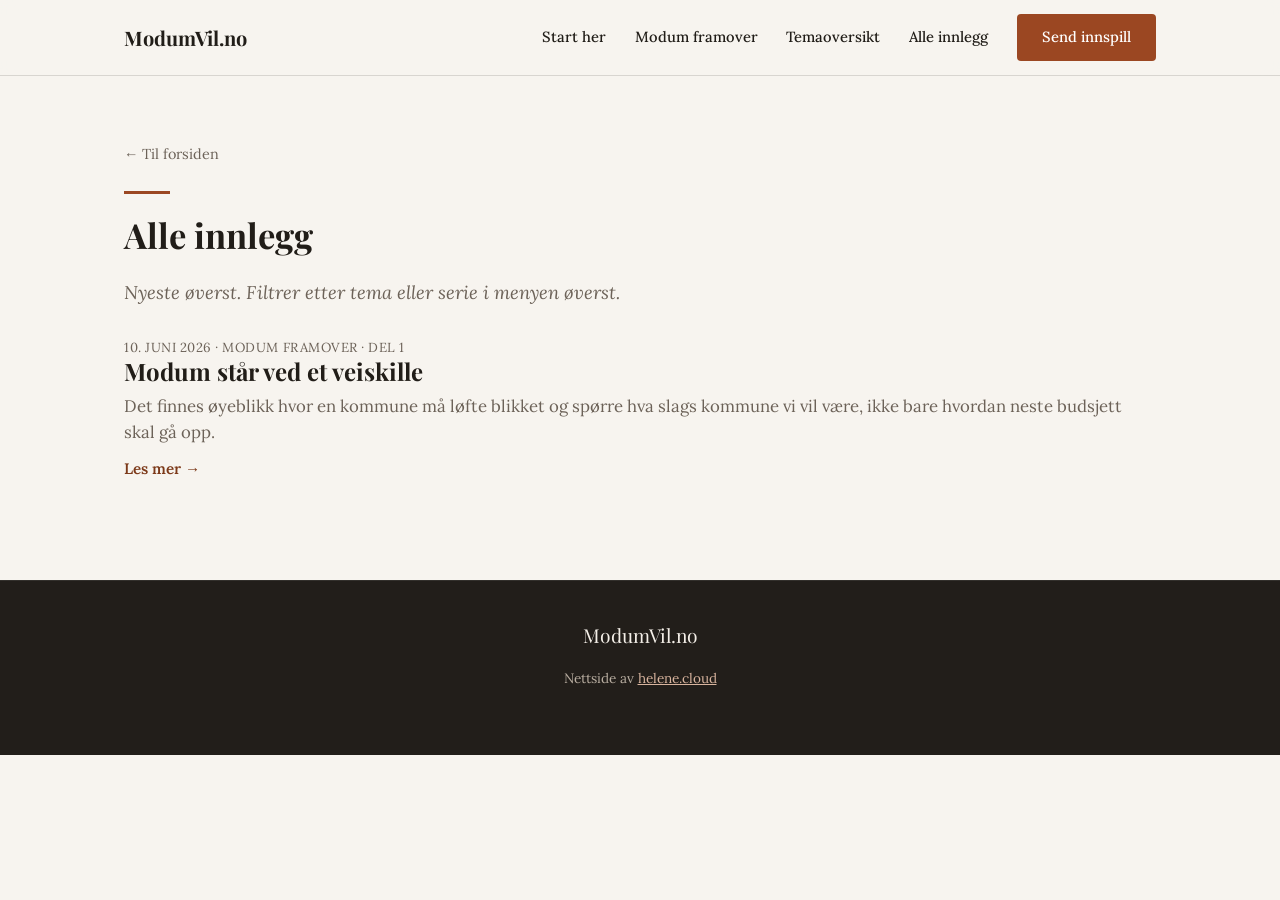
==== arkiv.html @ 47c889ed "Forside som 3-blokk hub + arkiv/temaer-sider + SEO/AEO (JSON-LD, sitemap, RSS, OG) + kommentarer (mo" ====
<!DOCTYPE html>
<html lang="no">
<head>
  <meta charset="UTF-8" />
  <meta name="viewport" content="width=device-width, initial-scale=1.0" />
  <title>Alle innlegg</title>
  <meta name="description" content="Alle innleggene på ModumVil.no - politiske tanker om framtidens Modum, sortert med nyeste øverst." id="metaDesc" />
  <link rel="canonical" href="https://modumvil.no/arkiv.html" id="canonical" />
  <meta property="og:type" content="website" />
  <meta property="og:title" content="Alle innlegg" id="ogTitle" />
  <meta property="og:url" content="https://modumvil.no/arkiv.html" id="ogUrl" />
  <meta property="og:locale" content="nb_NO" />
  <link rel="preconnect" href="https://fonts.googleapis.com" />
  <link rel="preconnect" href="https://fonts.gstatic.com" crossorigin />
  <link href="https://fonts.googleapis.com/css2?family=Playfair+Display:wght@500;600;700&family=Lora:ital,wght@0,400;0,500;0,600;1,400&display=swap" rel="stylesheet" />
  <link rel="icon" type="image/svg+xml" href="assets/favicon.svg" />
  <link rel="alternate" type="application/rss+xml" title="RSS" href="/rss.xml" />
  <link rel="stylesheet" href="css/style.css" />
</head>
<body>
  <a href="#hovedinnhold" class="skip-link">Hopp til innhold</a>

  <header class="nav" id="top">
    <div class="nav__inner">
      <a href="index.html" class="nav__brand" data-navn>Politisk blogg</a>
      <nav class="nav__links" id="navLinks" aria-label="Hovedmeny">
        <a href="bidra.html" class="btn" id="navCta">Send innspill</a>
      </nav>
      <button class="nav__toggle" id="navToggle" aria-label="Åpne meny" aria-expanded="false" aria-controls="navLinks">
        <span></span><span></span><span></span>
      </button>
    </div>
  </header>

  <main id="hovedinnhold">
    <section class="section section--wide">
      <a href="index.html" class="article__back">&larr; Til forsiden</a>
      <div class="rule"></div>
      <h2>Alle innlegg</h2>
      <p class="hero__lead" style="text-align:left;margin-left:0">Nyeste øverst. Filtrer etter tema eller serie i menyen øverst.</p>
      <div class="posts" id="postsList" style="margin-top:2rem"></div>
      <p id="postsEmpty" class="hero__lead" style="text-align:left;margin-left:0" hidden>Ingen innlegg ennå.</p>
    </section>
  </main>

  <footer class="footer">
    <p class="footer__brand" data-navn>Politisk blogg</p>
    <p class="footer__credit">Nettside av <a href="https://helene.cloud" target="_blank" rel="noopener">helene.cloud</a></p>
  </footer>

  <script src="js/data.js"></script>
  <script src="js/nav.js"></script>
  <script src="js/arkiv.js"></script>
</body>
</html>
---- css/style.css ----
/* Politisk blogg - redaksjonell, rolig, alvorlig. Varm krem + rustbrun aksent. */
:root {
  --bg: #f7f4ef;
  --bg-alt: #efeae2;
  --ink: #211d18;
  --ink-soft: #6c6258;
  --accent: #9b4722;
  --accent-deep: #7c3919;
  --dark: #221e1a;
  --line: rgba(34, 30, 26, .14);
  --display: "Playfair Display", Georgia, "Times New Roman", serif;
  --body: "Lora", Georgia, serif;
  --maxw: 720px;
}
* { box-sizing: border-box; margin: 0; padding: 0; }
html { scroll-behavior: smooth; }
body { font-family: var(--body); color: var(--ink); background: var(--bg); line-height: 1.55; font-size: 1.05rem; -webkit-font-smoothing: antialiased; }
h1, h2, h3 { font-family: var(--display); font-weight: 700; line-height: 1.12; }
a { color: inherit; text-decoration: none; }
p { margin: 0 0 1.1rem; }
img { max-width: 100%; display: block; }

.skip-link { position: absolute; left: 50%; top: -60px; transform: translateX(-50%); z-index: 100; padding: .7em 1.4em; background: var(--accent); color: #fff; border-radius: 0 0 10px 10px; transition: top .2s; }
.skip-link:focus { top: 0; }
:focus-visible { outline: 2px solid var(--accent-deep); outline-offset: 3px; }

/* Knapper */
.btn { display: inline-flex; align-items: center; gap: .5em; padding: .8em 1.7em; border-radius: 4px; background: var(--accent); color: #fff; font-family: var(--body); font-size: .92rem; font-weight: 600; transition: .2s; border: 0; cursor: pointer; }
.btn:hover { background: var(--accent-deep); }
.btn--ghost { background: transparent; color: var(--accent); border: 1px solid var(--accent); }
.btn--ghost:hover { background: var(--accent); color: #fff; }
.btn--dark { background: var(--dark); }
.btn--dark:hover { background: #000; }

/* Toppmeny */
.nav { position: sticky; top: 0; z-index: 50; background: rgba(247, 244, 239, .9); backdrop-filter: blur(8px); -webkit-backdrop-filter: blur(8px); border-bottom: 1px solid var(--line); }
.nav__inner { max-width: 1080px; margin: 0 auto; display: flex; align-items: center; justify-content: space-between; padding: .9rem 1.5rem; }
.nav__brand { font-family: var(--display); font-weight: 700; font-size: 1.25rem; }
.nav__links { display: flex; align-items: center; gap: 1.8rem; }
.nav__links a { font-size: .92rem; font-style: normal; font-weight: 500; color: var(--ink); }
.nav__links a:hover { color: var(--accent-deep); }
.nav__dd-toggle { color: var(--ink); font-weight: 500; }
.nav__dd-toggle:hover { color: var(--accent-deep); }
/* CTA-knappen i menyen skal beholde hvit tekst (ikke arve menylenke-fargen) */
.nav__links a.btn, .nav__links a.btn:hover { color: #fff; }
.nav__toggle { display: none; background: none; border: 0; cursor: pointer; padding: 8px; }
.nav__toggle span { display: block; width: 24px; height: 2px; background: var(--ink); margin: 5px 0; transition: transform .25s ease, opacity .2s ease; transform-origin: center; }
/* Hamburger blir til en tydelig X når menyen er åpen */
.nav__toggle[aria-expanded="true"] span:nth-child(1) { transform: translateY(7px) rotate(45deg); }
.nav__toggle[aria-expanded="true"] span:nth-child(2) { opacity: 0; }
.nav__toggle[aria-expanded="true"] span:nth-child(3) { transform: translateY(-7px) rotate(-45deg); }

/* Dropdown (temaer) i toppmenyen */
.nav__dd { position: relative; }
.nav__dd-toggle { background: none; border: 0; cursor: pointer; font-family: var(--body); font-size: .9rem; color: var(--ink-soft); padding: 0; display: inline-flex; align-items: center; gap: .3em; }
.nav__dd-toggle:hover { color: var(--ink); }
.nav__dd-toggle .caret { font-size: .85em; transition: transform .2s; }
.nav__dd-toggle[aria-expanded="true"] .caret { transform: rotate(180deg); }
.nav__dd-panel { position: absolute; top: 100%; left: 0; margin-top: .6rem; min-width: 240px; background: var(--bg); border: 1px solid var(--line); border-radius: 8px; padding: .4rem; box-shadow: 0 18px 45px -22px rgba(34,30,26,.45); display: none; z-index: 60; }
.nav__dd-panel.open { display: block; }
.nav__dd-panel a { display: block; padding: .55rem .7rem; border-radius: 5px; font-size: .92rem; color: var(--ink-soft); }
.nav__dd-panel a:hover { background: var(--bg-alt); color: var(--ink); }
.nav__dd-panel .nav__dd-all { font-weight: 600; color: var(--accent-deep); border-bottom: 1px solid var(--line); border-radius: 0; margin-bottom: .25rem; }

/* Forside / hero */
.hero { text-align: center; padding: 4.5rem 1.5rem 2.5rem; position: relative; }
.hero__inner { max-width: var(--maxw); margin: 0 auto; }
.hero h1 { font-size: clamp(2.1rem, 5.3vw, 3.25rem); margin-bottom: 1.3rem; }
.hero__lead { font-style: italic; color: var(--ink-soft); max-width: 560px; margin: 0 auto 1.8rem; font-size: 1.15rem; }
.hero__actions { display: flex; flex-wrap: wrap; gap: .8rem; justify-content: center; }
/* Med bakgrunnsbilde: bildet dekker hele hero, mørkt overlay, lys tekst */
.hero--bilde { background-size: cover; background-position: center; min-height: 72vh; display: flex; flex-direction: column; justify-content: center; padding: 5.5rem 1.5rem; }
.hero--bilde::before { content: ""; position: absolute; inset: 0; background: linear-gradient(180deg, rgba(24,18,13,.5), rgba(24,18,13,.66)); }
.hero--bilde .hero__inner { position: relative; z-index: 1; }
.hero--bilde h1 { color: #fff; }
.hero--bilde .hero__lead { color: rgba(255,255,255,.92); }
.hero--bilde .btn--ghost { color: #fff; border-color: rgba(255,255,255,.65); }
.hero--bilde .btn--ghost:hover { background: #fff; color: var(--ink); border-color: #fff; }

/* Tekstseksjoner */
.section { max-width: var(--maxw); margin: 0 auto; padding: 4rem 1.5rem; }
.section--wide { max-width: 1080px; }
.section--alt { background: var(--bg-alt); max-width: none; }
.section--alt .section__inner { max-width: var(--maxw); margin: 0 auto; }
.section__inner--wide { max-width: 1080px; }
.rule { width: 46px; height: 3px; background: var(--accent); margin-bottom: 1.4rem; }
.section h2 { font-size: clamp(1.58rem, 3.3vw, 2.16rem); margin-bottom: 1.4rem; }

/* Hub-kort på forsiden (3 inngangsblokker) */
.hub { display: grid; grid-template-columns: repeat(3, 1fr); gap: 1.6rem; }
.hub-card { background: var(--bg-alt); border: 1px solid var(--line); border-radius: 12px; padding: 2rem 1.8rem; display: flex; flex-direction: column; gap: .6rem; }
.hub-card .eyebrow { font-size: .78rem; letter-spacing: .12em; text-transform: uppercase; color: var(--accent-deep); font-weight: 600; margin: 0; }
.hub-card h2 { font-size: 1.55rem; margin: .2rem 0 .3rem; line-height: 1.15; }
.hub-card p { color: var(--ink-soft); margin: 0; font-size: .98rem; }
.hub-card .btn { margin-top: auto; align-self: flex-start; }
@media (max-width: 900px) {
  .hub { grid-template-columns: 1fr; gap: 1.2rem; }
  .hub-card { padding: 1.6rem 1.4rem; }
}

/* Info-boks under hero */
.om { padding-top: 3.5rem; padding-bottom: 1rem; }
.om-box { background: var(--bg-alt); border: 1px solid var(--line); border-radius: 12px; padding: 2rem 2.2rem; }
.om-box h2 { font-size: clamp(1.35rem, 3vw, 1.8rem); margin-bottom: .8rem; }
.om-box .prose p:last-child { margin-bottom: 0; }

/* Manifest rik tekst */
.prose { color: var(--ink); }
.prose h3 { font-size: 1.6rem; margin: 2.2rem 0 1rem; }
.prose ul { margin: 0 0 1.2rem 1.3rem; }
.prose li { margin-bottom: .4rem; }
.prose a { color: var(--accent-deep); text-decoration: underline; }
.prose em, .prose i { color: var(--ink-soft); }

/* Temaoversikt */
.temaer { display: grid; grid-template-columns: 1fr 1fr; gap: 2.2rem 3rem; }
.tema { border-top: 1px solid var(--ink); padding-top: 1rem; }
.tema h3 { font-size: 1.35rem; margin-bottom: .5rem; }
.tema p { color: var(--ink-soft); font-size: .98rem; margin: 0; }

/* Innleggsliste */
.posts { display: grid; gap: 2.2rem; }
.posts--serie { list-style: none; padding: 0; margin: 0; }
.post-card { display: grid; grid-template-columns: 200px 1fr; gap: 1.6rem; align-items: start; border-bottom: 1px solid var(--line); padding-bottom: 2.2rem; }
.post-card:last-child { border-bottom: 0; }
.post-card__media { border-radius: 5px; overflow: hidden; background: var(--bg-alt); aspect-ratio: 4 / 3; }
.post-card__media img { width: 100%; height: 100%; object-fit: cover; }
.post-card__date { font-size: .82rem; letter-spacing: .04em; text-transform: uppercase; color: var(--accent-deep); margin-bottom: .4rem; }
.post-card h3 { font-size: 1.5rem; margin-bottom: .5rem; }
.post-card h3 a:hover { color: var(--accent-deep); }
.post-card p { color: var(--ink-soft); margin: 0; }
.post-card__more { display: inline-block; margin-top: .7rem; color: var(--accent-deep); font-weight: 600; font-size: .95rem; }

/* Enkeltinnlegg */
.article { max-width: var(--maxw); margin: 0 auto; padding: 3.5rem 1.5rem; }
.article__back { color: var(--ink-soft); font-size: .9rem; display: inline-block; margin-bottom: 1.6rem; }
.article__back:hover { color: var(--ink); }
.article__date { font-size: .85rem; letter-spacing: .05em; text-transform: uppercase; color: var(--accent-deep); margin-bottom: .6rem; }
.article h1 { font-size: clamp(1.76rem, 4.4vw, 2.65rem); margin-bottom: 1rem; }
.article__lead { font-style: italic; color: var(--ink-soft); font-size: 1.2rem; margin-bottom: 1.8rem; }
.article__media { margin: 0 0 2rem; }
.article__media img { width: 100%; border-radius: 6px; }
.article__body { font-size: 1.1rem; }
.article__body h3 { font-size: 1.5rem; margin: 2rem 0 1rem; }
.article__body ul { margin: 0 0 1.2rem 1.3rem; }
.article__body a { color: var(--accent-deep); text-decoration: underline; }

/* Skjema (gjesteinnlegg) */
.skjema { margin-top: 2rem; display: grid; gap: 1.2rem; }
.skjema__hp { position: absolute; width: 1px; height: 1px; padding: 0; margin: -1px; overflow: hidden; clip: rect(0 0 0 0); white-space: nowrap; border: 0; }
.skjema__felt { display: grid; gap: .4rem; }
.skjema__felt > span { font-weight: 600; font-size: .95rem; }
.skjema__felt small { color: var(--ink-soft); font-size: .82rem; }
.skjema input[type="text"], .skjema input[type="email"], .skjema textarea {
  width: 100%; font-family: var(--body); font-size: 1rem; color: var(--ink);
  background: #fff; border: 1px solid var(--line); border-radius: 8px; padding: .7rem .8rem;
}
.skjema input:focus, .skjema textarea:focus { outline: none; border-color: var(--accent); }
.skjema textarea { resize: vertical; min-height: 180px; line-height: 1.6; }
.skjema__samtykke { display: flex; gap: .6rem; align-items: flex-start; font-size: .95rem; color: var(--ink-soft); }
.skjema__samtykke input { margin-top: .25rem; }
.skjema__feil { color: #b3331b; font-size: .95rem; }
.skjema__takk { margin-top: 2rem; background: var(--bg-alt); border: 1px solid var(--line); border-radius: 12px; padding: 2rem; }
.skjema__takk h2 { font-size: 1.6rem; margin-bottom: .6rem; }
.skjema__takk .btn { margin-top: 1rem; }

/* Kommentarer */
.kommentar-seksjon { margin-top: 3.5rem; }
.kommentar-seksjon h2 { font-size: clamp(1.5rem, 3vw, 2rem); margin-bottom: 1.4rem; }
.kommentarer { list-style: none; padding: 0; margin: 0 0 2rem; display: grid; gap: 1.4rem; }
.kommentar { background: var(--bg-alt); border-left: 3px solid var(--accent); border-radius: 6px; padding: 1.2rem 1.4rem; }
.kommentar__meta { margin: 0 0 .5rem; font-size: .95rem; color: var(--ink-soft); }
.kommentar__meta strong { color: var(--ink); }
.kommentar__tekst { margin: 0; color: var(--ink); }

/* Kontakt-CTA */
.cta { background: var(--dark); color: #f4efe8; text-align: center; padding: 5rem 1.5rem; }
.cta__inner { max-width: 560px; margin: 0 auto; }
.cta h2 { font-family: var(--display); font-size: clamp(1.58rem, 3.3vw, 2.16rem); margin-bottom: 1rem; }
.cta p { color: #c9bfb2; margin-bottom: 2rem; }

/* Bunntekst */
.footer { background: var(--dark); color: #b8ada0; text-align: center; padding: 0 1.5rem 3rem; border-top: 1px solid rgba(255,255,255,.08); }
.footer__brand { font-family: var(--display); font-size: 1.2rem; color: #f4efe8; padding-top: 2.5rem; }
.footer__credit { font-size: .85rem; margin-top: .6rem; }
.footer__credit a { color: #d8b49e; text-decoration: underline; }

@media (max-width: 720px) {
  .nav__links { position: fixed; inset: 60px 0 auto; flex-direction: column; align-items: stretch; gap: 0; background: var(--bg); border-bottom: 1px solid var(--line); padding: .5rem 1.5rem 1.5rem; display: none; box-shadow: 0 20px 44px -26px rgba(34,30,26,.55); }
  .nav__links.open { display: flex; }
  .nav__links a:not(.btn) { padding: 1rem .2rem; width: 100%; border-bottom: 1px solid var(--line); }
  .nav__links a.btn { margin-top: 1rem; padding: 1rem; }
  .nav__toggle { display: block; }
  .nav__dd { width: 100%; }
  .nav__dd-toggle { padding: 1rem .2rem; width: 100%; justify-content: flex-start; gap: .5em; border-bottom: 1px solid var(--line); font-size: .95rem; }
  .nav__dd-toggle .caret { font-size: 1em; margin-left: .1em; }
  .nav__dd-panel { position: static; border: 0; box-shadow: none; margin: 0; padding: .2rem 0 .5rem .9rem; min-width: 0; }
  .nav__dd-panel a { padding: .8rem .5rem; }
  .temaer { grid-template-columns: 1fr; gap: 1.6rem; }
  .post-card { grid-template-columns: 1fr; }
  .post-card__media { aspect-ratio: 16 / 9; }
}
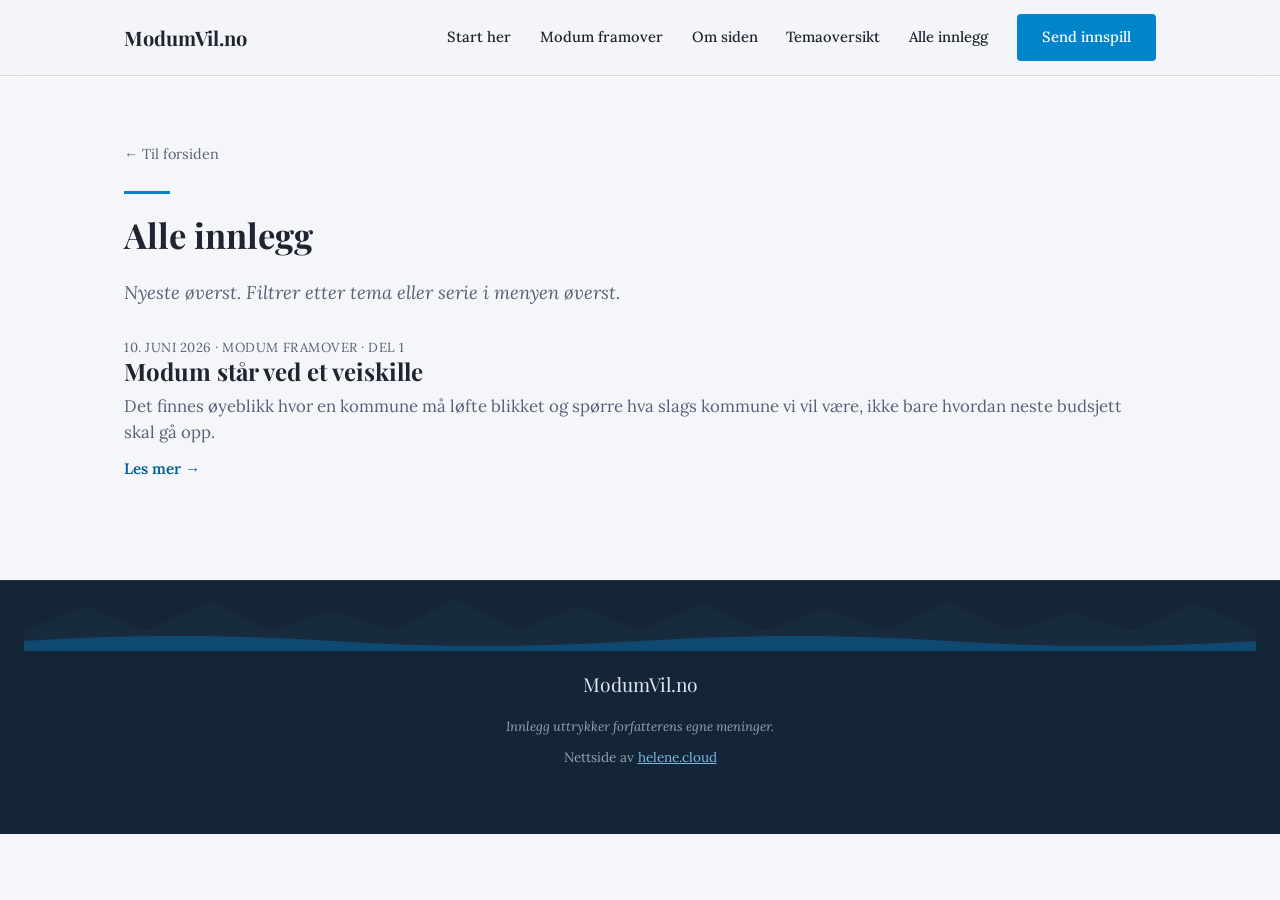
==== commit 83b27c55: "Modum-bla palett + Pal Inge-review: mobil-typo, hero-CTA, Om siden i meny, ekte innleggskort i hub, " ====
--- a/arkiv.html
+++ b/arkiv.html
@@ -45,6 +45,7 @@
 
   <footer class="footer">
     <p class="footer__brand" data-navn>Politisk blogg</p>
+    <p class="footer__disclaimer">Innlegg uttrykker forfatterens egne meninger.</p>
     <p class="footer__credit">Nettside av <a href="https://helene.cloud" target="_blank" rel="noopener">helene.cloud</a></p>
   </footer>
 
--- a/css/style.css
+++ b/css/style.css
@@ -1,19 +1,21 @@
-/* Politisk blogg - redaksjonell, rolig, alvorlig. Varm krem + rustbrun aksent. */
+/* Politisk blogg - redaksjonell, rolig. Modum kommunes brand-blå (#0085CA) som aksent. */
 :root {
-  --bg: #f7f4ef;
-  --bg-alt: #efeae2;
-  --ink: #211d18;
-  --ink-soft: #6c6258;
-  --accent: #9b4722;
-  --accent-deep: #7c3919;
-  --dark: #221e1a;
-  --line: rgba(34, 30, 26, .14);
+  --bg: #f4f6f9;
+  --bg-alt: #e9eef4;
+  --ink: #202330;
+  --ink-soft: #5a6076;
+  --accent: #0085ca;
+  --accent-deep: #005f93;
+  --dark: #152538;
+  --line: rgba(32, 35, 48, .14);
   --display: "Playfair Display", Georgia, "Times New Roman", serif;
   --body: "Lora", Georgia, serif;
   --maxw: 720px;
 }
 * { box-sizing: border-box; margin: 0; padding: 0; }
-html { scroll-behavior: smooth; }
+html { scroll-behavior: smooth; scroll-padding-top: 80px; }
+:target, section[id], h1[id], h2[id], h3[id] { scroll-margin-top: 80px; }
+@media (max-width: 720px) { html { scroll-padding-top: 70px; } :target, section[id], h1[id], h2[id], h3[id] { scroll-margin-top: 70px; } }
 body { font-family: var(--body); color: var(--ink); background: var(--bg); line-height: 1.55; font-size: 1.05rem; -webkit-font-smoothing: antialiased; }
 h1, h2, h3 { font-family: var(--display); font-weight: 700; line-height: 1.12; }
 a { color: inherit; text-decoration: none; }
@@ -33,7 +35,7 @@
 .btn--dark:hover { background: #000; }
 
 /* Toppmeny */
-.nav { position: sticky; top: 0; z-index: 50; background: rgba(247, 244, 239, .9); backdrop-filter: blur(8px); -webkit-backdrop-filter: blur(8px); border-bottom: 1px solid var(--line); }
+.nav { position: sticky; top: 0; z-index: 50; background: rgba(244, 246, 249, .9); backdrop-filter: blur(8px); -webkit-backdrop-filter: blur(8px); border-bottom: 1px solid var(--line); }
 .nav__inner { max-width: 1080px; margin: 0 auto; display: flex; align-items: center; justify-content: space-between; padding: .9rem 1.5rem; }
 .nav__brand { font-family: var(--display); font-weight: 700; font-size: 1.25rem; }
 .nav__links { display: flex; align-items: center; gap: 1.8rem; }
@@ -56,7 +58,7 @@
 .nav__dd-toggle:hover { color: var(--ink); }
 .nav__dd-toggle .caret { font-size: .85em; transition: transform .2s; }
 .nav__dd-toggle[aria-expanded="true"] .caret { transform: rotate(180deg); }
-.nav__dd-panel { position: absolute; top: 100%; left: 0; margin-top: .6rem; min-width: 240px; background: var(--bg); border: 1px solid var(--line); border-radius: 8px; padding: .4rem; box-shadow: 0 18px 45px -22px rgba(34,30,26,.45); display: none; z-index: 60; }
+.nav__dd-panel { position: absolute; top: 100%; left: 0; margin-top: .6rem; min-width: 240px; background: var(--bg); border: 1px solid var(--line); border-radius: 8px; padding: .4rem; box-shadow: 0 18px 45px -22px rgba(32, 35, 48, .45); display: none; z-index: 60; }
 .nav__dd-panel.open { display: block; }
 .nav__dd-panel a { display: block; padding: .55rem .7rem; border-radius: 5px; font-size: .92rem; color: var(--ink-soft); }
 .nav__dd-panel a:hover { background: var(--bg-alt); color: var(--ink); }
@@ -68,9 +70,13 @@
 .hero h1 { font-size: clamp(2.1rem, 5.3vw, 3.25rem); margin-bottom: 1.3rem; }
 .hero__lead { font-style: italic; color: var(--ink-soft); max-width: 560px; margin: 0 auto 1.8rem; font-size: 1.15rem; }
 .hero__actions { display: flex; flex-wrap: wrap; gap: .8rem; justify-content: center; }
+.hero__byline { font-size: .82rem; letter-spacing: .12em; text-transform: uppercase; color: var(--accent-deep); font-weight: 600; margin-bottom: 1rem; }
+.hero--bilde .hero__byline { color: rgba(255,255,255,.85); }
+.post-card__byline { margin: 0 0 .5rem; font-size: .9rem; color: var(--ink-soft); font-style: italic; }
+.post-card__byline strong { color: var(--ink); font-style: normal; font-weight: 600; }
 /* Med bakgrunnsbilde: bildet dekker hele hero, mørkt overlay, lys tekst */
 .hero--bilde { background-size: cover; background-position: center; min-height: 72vh; display: flex; flex-direction: column; justify-content: center; padding: 5.5rem 1.5rem; }
-.hero--bilde::before { content: ""; position: absolute; inset: 0; background: linear-gradient(180deg, rgba(24,18,13,.5), rgba(24,18,13,.66)); }
+.hero--bilde::before { content: ""; position: absolute; inset: 0; background: linear-gradient(180deg, rgba(21, 37, 56, .5), rgba(21, 37, 56, .7)); }
 .hero--bilde .hero__inner { position: relative; z-index: 1; }
 .hero--bilde h1 { color: #fff; }
 .hero--bilde .hero__lead { color: rgba(255,255,255,.92); }
@@ -92,7 +98,12 @@
 .hub-card .eyebrow { font-size: .78rem; letter-spacing: .12em; text-transform: uppercase; color: var(--accent-deep); font-weight: 600; margin: 0; }
 .hub-card h2 { font-size: 1.55rem; margin: .2rem 0 .3rem; line-height: 1.15; }
 .hub-card p { color: var(--ink-soft); margin: 0; font-size: .98rem; }
-.hub-card .btn { margin-top: auto; align-self: flex-start; }
+.hub-card__meta { font-size: .82rem; letter-spacing: .04em; text-transform: uppercase; color: var(--accent-deep); margin: 0; }
+.hub-card__actions { margin-top: auto; display: flex; flex-wrap: wrap; gap: 1rem .9rem; align-items: center; }
+.hub-card__secondary { font-size: .9rem; color: var(--accent-deep); font-weight: 600; }
+.hub-card__secondary:hover { text-decoration: underline; }
+.hub-card--post { background: #fff; border-color: var(--accent); border-width: 1px 1px 1px 4px; }
+.hub-card .btn { align-self: flex-start; }
 @media (max-width: 900px) {
   .hub { grid-template-columns: 1fr; gap: 1.2rem; }
   .hub-card { padding: 1.6rem 1.4rem; }
@@ -136,6 +147,9 @@
 .article__back { color: var(--ink-soft); font-size: .9rem; display: inline-block; margin-bottom: 1.6rem; }
 .article__back:hover { color: var(--ink); }
 .article__date { font-size: .85rem; letter-spacing: .05em; text-transform: uppercase; color: var(--accent-deep); margin-bottom: .6rem; }
+.article__byline { font-size: 1rem; color: var(--ink-soft); margin: 0 0 1.5rem; font-style: italic; }
+.article__byline strong { color: var(--ink); font-style: normal; font-weight: 600; }
+.article__byline-tag { display: inline-block; margin-left: .5rem; padding: .15rem .55rem; font-size: .75rem; letter-spacing: .04em; text-transform: uppercase; background: var(--accent); color: #fff; border-radius: 99px; font-style: normal; }
 .article h1 { font-size: clamp(1.76rem, 4.4vw, 2.65rem); margin-bottom: 1rem; }
 .article__lead { font-style: italic; color: var(--ink-soft); font-size: 1.2rem; margin-bottom: 1.8rem; }
 .article__media { margin: 0 0 2rem; }
@@ -174,19 +188,43 @@
 .kommentar__tekst { margin: 0; color: var(--ink); }
 
 /* Kontakt-CTA */
-.cta { background: var(--dark); color: #f4efe8; text-align: center; padding: 5rem 1.5rem; }
+.cta { background: var(--dark); color: #dfe6ee; text-align: center; padding: 5rem 1.5rem; }
 .cta__inner { max-width: 560px; margin: 0 auto; }
 .cta h2 { font-family: var(--display); font-size: clamp(1.58rem, 3.3vw, 2.16rem); margin-bottom: 1rem; }
-.cta p { color: #c9bfb2; margin-bottom: 2rem; }
+.cta p { color: #9fadbc; margin-bottom: 2rem; }
 
 /* Bunntekst */
-.footer { background: var(--dark); color: #b8ada0; text-align: center; padding: 0 1.5rem 3rem; border-top: 1px solid rgba(255,255,255,.08); }
-.footer__brand { font-family: var(--display); font-size: 1.2rem; color: #f4efe8; padding-top: 2.5rem; }
+.footer { background: var(--dark); color: #94a3b7; text-align: center; padding: 0 1.5rem 3rem; border-top: 1px solid rgba(255,255,255,.08); position: relative; overflow: hidden; }
+.footer::before { content: ""; display: block; height: 70px; background-image: url("data:image/svg+xml;utf8,<svg xmlns='http://www.w3.org/2000/svg' viewBox='0 0 1200 70' preserveAspectRatio='none'><path fill='%231d2e44' opacity='0.55' d='M0 50 L60 25 L120 50 L180 20 L240 50 L300 30 L360 50 L420 18 L480 50 L540 25 L600 50 L660 22 L720 50 L780 28 L840 50 L900 20 L960 50 L1020 32 L1080 50 L1140 22 L1200 50 L1200 70 L0 70 Z'/><path fill='%230085ca' opacity='0.35' d='M0 60 Q150 50 300 60 T600 60 T900 60 T1200 60 L1200 70 L0 70 Z'/></svg>"); background-size: cover; background-position: top; }
+.footer__brand { font-family: var(--display); font-size: 1.2rem; color: #dfe6ee; padding-top: 1.2rem; position: relative; z-index: 1; }
+.footer__disclaimer { font-size: .82rem; font-style: italic; color: #94a3b7; margin: .8rem auto 0; max-width: 520px; padding: 0 1rem; }
 .footer__credit { font-size: .85rem; margin-top: .6rem; }
-.footer__credit a { color: #d8b49e; text-decoration: underline; }
+.footer__credit a { color: #7abae0; text-decoration: underline; }
 
 @media (max-width: 720px) {
-  .nav__links { position: fixed; inset: 60px 0 auto; flex-direction: column; align-items: stretch; gap: 0; background: var(--bg); border-bottom: 1px solid var(--line); padding: .5rem 1.5rem 1.5rem; display: none; box-shadow: 0 20px 44px -26px rgba(34,30,26,.55); }
+  /* Strammere typografi pa mobil: mindre overskrifter, tettere linjeavstand */
+  body { font-size: .98rem; line-height: 1.5; }
+  .hero { padding: 3rem 1.5rem 2rem; }
+  .hero h1 { font-size: 1.8rem; margin-bottom: .9rem; }
+  .hero__lead { font-size: 1.02rem; margin-bottom: 1.5rem; }
+  .section { padding: 2.8rem 1.3rem; }
+  .section h2 { font-size: 1.4rem; margin-bottom: 1rem; }
+  .om-box { padding: 1.4rem 1.5rem; }
+  .om-box h2 { font-size: 1.25rem; }
+  .article { padding: 2rem 1.3rem; }
+  .article h1 { font-size: 1.6rem; margin-bottom: .8rem; }
+  .article__lead { font-size: 1.05rem; }
+  .article__body { font-size: 1.02rem; }
+  .article__body h3 { font-size: 1.25rem; margin: 1.6rem 0 .8rem; }
+  .hero__byline { font-size: .72rem; margin-bottom: .7rem; }
+  .article__byline { font-size: .95rem; margin-bottom: 1.2rem; }
+  .hub-card h2 { font-size: 1.35rem; }
+  .post-card h3 { font-size: 1.25rem; }
+  .cta { padding: 3.5rem 1.5rem; }
+  .cta h2 { font-size: 1.5rem; }
+}
+@media (max-width: 720px) {
+  .nav__links { position: fixed; inset: 60px 0 auto; flex-direction: column; align-items: stretch; gap: 0; background: var(--bg); border-bottom: 1px solid var(--line); padding: .5rem 1.5rem 1.5rem; display: none; box-shadow: 0 20px 44px -26px rgba(32, 35, 48, .55); }
   .nav__links.open { display: flex; }
   .nav__links a:not(.btn) { padding: 1rem .2rem; width: 100%; border-bottom: 1px solid var(--line); }
   .nav__links a.btn { margin-top: 1rem; padding: 1rem; }
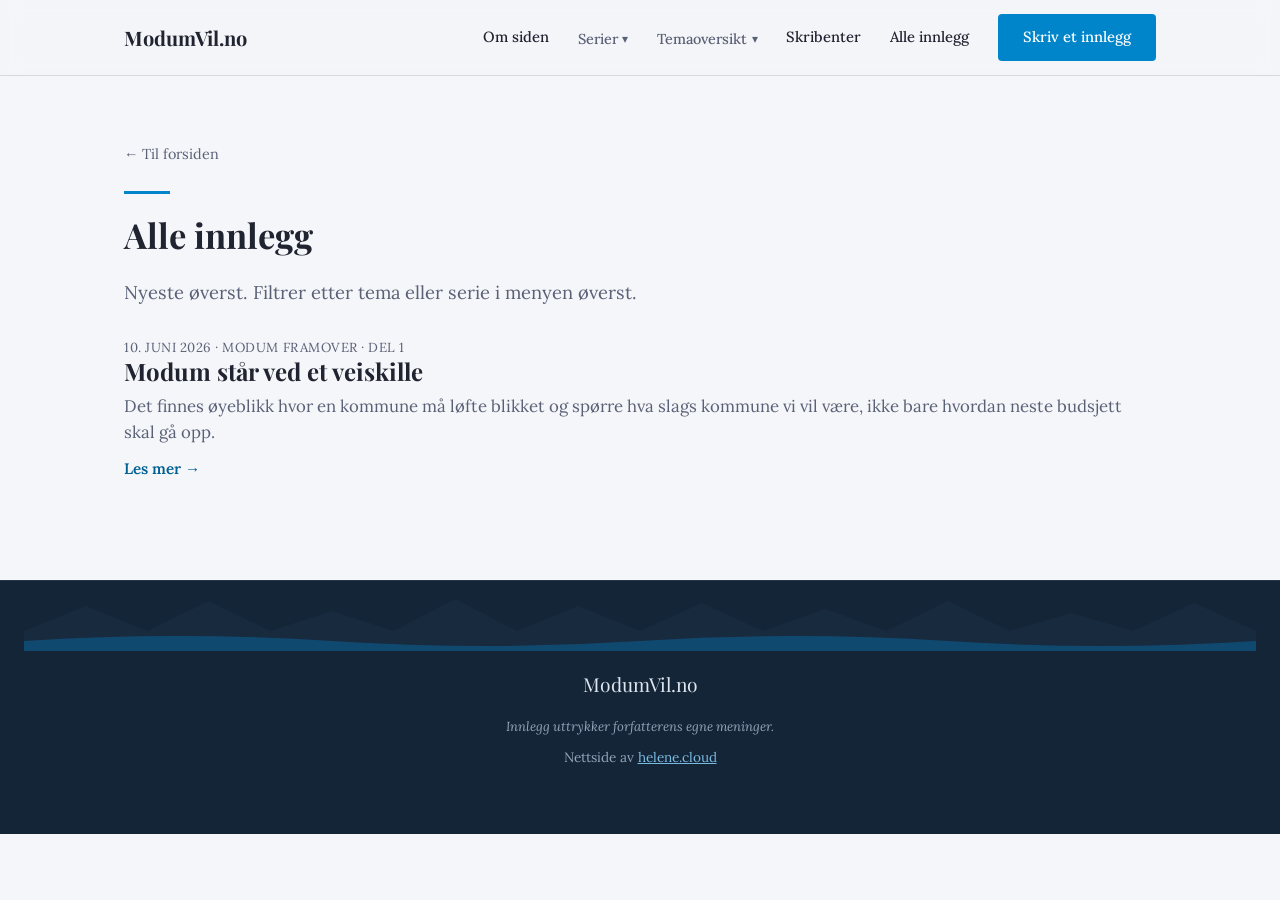
==== commit 9bf174d2: "Forside-rev2: 3 siste innlegg + serier/tema/send innspill + hero bla CTA. Bidra: select med pil + bi" ====
--- a/arkiv.html
+++ b/arkiv.html
@@ -24,7 +24,7 @@
     <div class="nav__inner">
       <a href="index.html" class="nav__brand" data-navn>Politisk blogg</a>
       <nav class="nav__links" id="navLinks" aria-label="Hovedmeny">
-        <a href="bidra.html" class="btn" id="navCta">Send innspill</a>
+        <a href="bidra.html" class="btn" id="navCta">Skriv et innlegg</a>
       </nav>
       <button class="nav__toggle" id="navToggle" aria-label="Åpne meny" aria-expanded="false" aria-controls="navLinks">
         <span></span><span></span><span></span>
--- a/css/style.css
+++ b/css/style.css
@@ -68,7 +68,8 @@
 .hero { text-align: center; padding: 4.5rem 1.5rem 2.5rem; position: relative; }
 .hero__inner { max-width: var(--maxw); margin: 0 auto; }
 .hero h1 { font-size: clamp(2.1rem, 5.3vw, 3.25rem); margin-bottom: 1.3rem; }
-.hero__lead { font-style: italic; color: var(--ink-soft); max-width: 560px; margin: 0 auto 1.8rem; font-size: 1.15rem; }
+.hero__lead { color: var(--ink-soft); max-width: 560px; margin: 0 auto 1.8rem; font-size: 1.15rem; }
+.hero__lead em, .hero__lead i { font-style: italic; }
 .hero__actions { display: flex; flex-wrap: wrap; gap: .8rem; justify-content: center; }
 .hero__byline { font-size: .82rem; letter-spacing: .12em; text-transform: uppercase; color: var(--accent-deep); font-weight: 600; margin-bottom: 1rem; }
 .hero--bilde .hero__byline { color: rgba(255,255,255,.85); }
@@ -92,8 +93,9 @@
 .rule { width: 46px; height: 3px; background: var(--accent); margin-bottom: 1.4rem; }
 .section h2 { font-size: clamp(1.58rem, 3.3vw, 2.16rem); margin-bottom: 1.4rem; }
 
-/* Hub-kort på forsiden (3 inngangsblokker) */
-.hub { display: grid; grid-template-columns: repeat(3, 1fr); gap: 1.6rem; }
+/* Hub-kort på forsiden (3-kol desktop, 2-kol tablet, 1-kol mobil) */
+.hub { display: grid; grid-template-columns: repeat(3, 1fr); gap: 1.4rem; }
+@media (max-width: 980px) { .hub { grid-template-columns: repeat(2, 1fr); } }
 .hub-card { background: var(--bg-alt); border: 1px solid var(--line); border-radius: 12px; padding: 2rem 1.8rem; display: flex; flex-direction: column; gap: .6rem; }
 .hub-card .eyebrow { font-size: .78rem; letter-spacing: .12em; text-transform: uppercase; color: var(--accent-deep); font-weight: 600; margin: 0; }
 .hub-card h2 { font-size: 1.55rem; margin: .2rem 0 .3rem; line-height: 1.15; }
@@ -117,7 +119,9 @@
 
 /* Manifest rik tekst */
 .prose { color: var(--ink); }
-.prose h3 { font-size: 1.6rem; margin: 2.2rem 0 1rem; }
+.prose h2 { font-size: 1.95rem; margin: 2.4rem 0 1rem; font-family: var(--display); font-weight: 700; }
+.prose h3 { font-size: 1.6rem; margin: 2.2rem 0 1rem; font-family: var(--display); font-weight: 700; }
+.prose ol { margin: 0 0 1.2rem 1.3rem; list-style: decimal; }
 .prose ul { margin: 0 0 1.2rem 1.3rem; }
 .prose li { margin-bottom: .4rem; }
 .prose a { color: var(--accent-deep); text-decoration: underline; }
@@ -151,13 +155,51 @@
 .article__byline strong { color: var(--ink); font-style: normal; font-weight: 600; }
 .article__byline-tag { display: inline-block; margin-left: .5rem; padding: .15rem .55rem; font-size: .75rem; letter-spacing: .04em; text-transform: uppercase; background: var(--accent); color: #fff; border-radius: 99px; font-style: normal; }
 .article h1 { font-size: clamp(1.76rem, 4.4vw, 2.65rem); margin-bottom: 1rem; }
-.article__lead { font-style: italic; color: var(--ink-soft); font-size: 1.2rem; margin-bottom: 1.8rem; }
+.article__lead { color: var(--ink-soft); font-size: 1.2rem; margin-bottom: 1.8rem; }
+.article__lead em, .article__lead i { font-style: italic; }
 .article__media { margin: 0 0 2rem; }
 .article__media img { width: 100%; border-radius: 6px; }
+.article__bildetekst { display: block; font-size: .85rem; color: var(--ink-soft); font-style: italic; margin-top: .5rem; }
 .article__body { font-size: 1.1rem; }
+.article__body h2 { font-size: 1.85rem; margin: 2.2rem 0 1rem; }
 .article__body h3 { font-size: 1.5rem; margin: 2rem 0 1rem; }
+.article__body ol { margin: 0 0 1.2rem 1.3rem; list-style: decimal; }
 .article__body ul { margin: 0 0 1.2rem 1.3rem; }
 .article__body a { color: var(--accent-deep); text-decoration: underline; }
+
+/* Faste skribenter - 2 kolonner pa desktop, 1 pa mobil */
+.skribenter { display: grid; grid-template-columns: repeat(2, 1fr); gap: 1.4rem; }
+.skribent { display: grid; grid-template-columns: 96px 1fr; gap: 1.1rem; align-items: start; background: #fff; border: 1px solid var(--line); border-radius: 12px; padding: 1.1rem 1.2rem; }
+.skribent__media { aspect-ratio: 1; border-radius: 50%; overflow: hidden; background: var(--bg-alt); }
+.skribent__media img { width: 100%; height: 100%; object-fit: cover; display: block; }
+.skribent__media--placeholder { display: flex; align-items: center; justify-content: center; font-family: var(--display); font-size: 2.2rem; color: var(--accent-deep); background: var(--bg-alt); }
+.skribent h3 { font-size: 1.2rem; margin: 0 0 .2rem; line-height: 1.2; }
+.skribent__rolle { font-size: .8rem; letter-spacing: .04em; text-transform: uppercase; color: var(--accent-deep); margin: 0 0 .5rem; }
+.skribent__body p { color: var(--ink-soft); margin: 0 0 .5rem; font-size: .95rem; }
+.skribent__lenke { color: var(--accent-deep); font-weight: 600; font-size: .9rem; }
+.skribent__lenke:hover { text-decoration: underline; }
+@media (max-width: 820px) {
+  .skribenter { grid-template-columns: 1fr; }
+  .skribent { grid-template-columns: 72px 1fr; gap: 1rem; padding: 1rem; }
+}
+
+/* Rik-tekst-editor i skjema (gjesteinnlegg) */
+.rt { border: 1px solid var(--line); border-radius: 8px; overflow: hidden; background: #fff; }
+.rt__toolbar { display: flex; flex-wrap: wrap; gap: .25rem; padding: .4rem; border-bottom: 1px solid var(--line); background: var(--bg-alt); }
+.rt__btn { background: transparent; border: 1px solid transparent; border-radius: 5px; padding: .35rem .55rem; font-family: var(--body); font-size: .88rem; color: var(--ink); cursor: pointer; }
+.rt__btn:hover { background: #fff; border-color: var(--line); }
+.rt__btn--h { font-family: var(--display); font-weight: 600; }
+.rt__btn--b { font-weight: 700; }
+.rt__btn--i { font-style: italic; }
+.rt__sep { width: 1px; background: var(--line); margin: .25rem .15rem; }
+.rt__editor { min-height: 220px; padding: 1rem 1.1rem; font-family: var(--body); color: var(--ink); line-height: 1.6; outline: none; }
+.rt__editor:focus { background: #fafcff; }
+.rt__editor h2 { font-family: var(--display); font-size: 1.5rem; margin: .8rem 0 .4rem; }
+.rt__editor h3 { font-family: var(--display); font-size: 1.25rem; margin: .8rem 0 .4rem; }
+.rt__editor ul { list-style: disc; margin: 0 0 .8rem 1.4rem; }
+.rt__editor ol { list-style: decimal; margin: 0 0 .8rem 1.4rem; }
+.rt__editor a { color: var(--accent-deep); text-decoration: underline; }
+.rt__editor:empty::before { content: attr(data-placeholder); color: var(--ink-soft); font-style: italic; pointer-events: none; }
 
 /* Skjema (gjesteinnlegg) */
 .skjema { margin-top: 2rem; display: grid; gap: 1.2rem; }
@@ -169,8 +211,17 @@
   width: 100%; font-family: var(--body); font-size: 1rem; color: var(--ink);
   background: #fff; border: 1px solid var(--line); border-radius: 8px; padding: .7rem .8rem;
 }
-.skjema input:focus, .skjema textarea:focus { outline: none; border-color: var(--accent); }
+.skjema input:focus, .skjema textarea:focus, .skjema__select:focus { outline: none; border-color: var(--accent); }
+.skjema__select {
+  width: 100%; font-family: var(--body); font-size: 1rem; color: var(--ink);
+  background: #fff; border: 1px solid var(--line); border-radius: 8px; padding: .7rem 2.2rem .7rem .8rem;
+  appearance: none; -webkit-appearance: none; -moz-appearance: none; cursor: pointer;
+  background-image: url("data:image/svg+xml;utf8,<svg xmlns='http://www.w3.org/2000/svg' viewBox='0 0 12 12'><path fill='%230085ca' d='M2 4l4 4 4-4'/></svg>");
+  background-repeat: no-repeat; background-position: right .8rem center; background-size: 14px;
+}
 .skjema textarea { resize: vertical; min-height: 180px; line-height: 1.6; }
+.skjema__bilde { border: 1px solid var(--line); border-radius: 8px; padding: 1rem 1.2rem; display: grid; gap: 1rem; background: var(--bg-alt); }
+.skjema__bilde legend { font-weight: 600; padding: 0 .4rem; font-size: .95rem; }
 .skjema__samtykke { display: flex; gap: .6rem; align-items: flex-start; font-size: .95rem; color: var(--ink-soft); }
 .skjema__samtykke input { margin-top: .25rem; }
 .skjema__feil { color: #b3331b; font-size: .95rem; }
@@ -215,6 +266,7 @@
   .article h1 { font-size: 1.6rem; margin-bottom: .8rem; }
   .article__lead { font-size: 1.05rem; }
   .article__body { font-size: 1.02rem; }
+  .article__body h2 { font-size: 1.45rem; margin: 1.8rem 0 .8rem; }
   .article__body h3 { font-size: 1.25rem; margin: 1.6rem 0 .8rem; }
   .hero__byline { font-size: .72rem; margin-bottom: .7rem; }
   .article__byline { font-size: .95rem; margin-bottom: 1.2rem; }
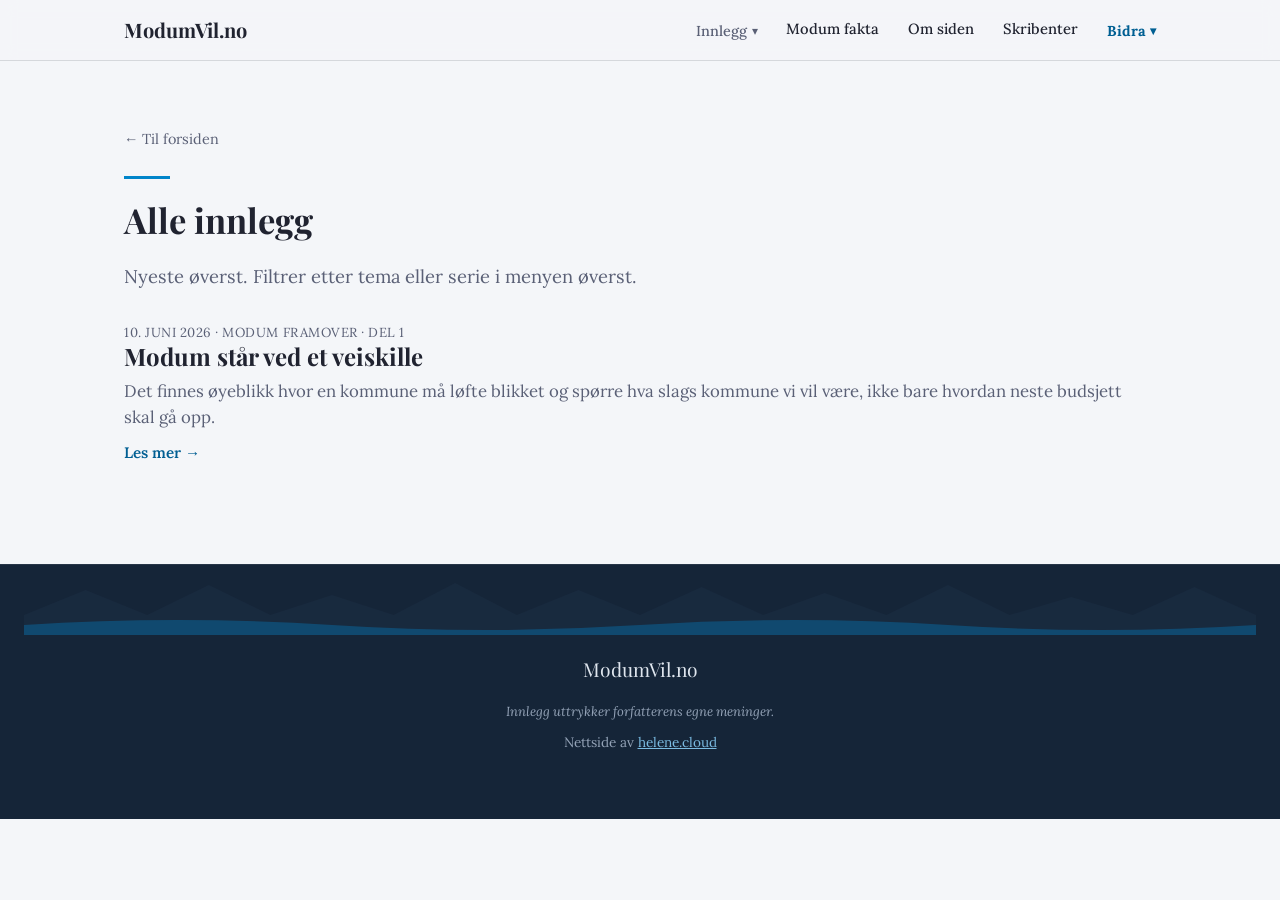
==== commit 11703ecd: "Ny IA: fast meny m/ Innlegg+Bidra-dropdowns, ny hero (2 knapper), forside (Siste innlegg/Bidra/Utfor" ====
--- a/arkiv.html
+++ b/arkiv.html
@@ -23,9 +23,7 @@
   <header class="nav" id="top">
     <div class="nav__inner">
       <a href="index.html" class="nav__brand" data-navn>Politisk blogg</a>
-      <nav class="nav__links" id="navLinks" aria-label="Hovedmeny">
-        <a href="bidra.html" class="btn" id="navCta">Skriv et innlegg</a>
-      </nav>
+      <nav class="nav__links" id="navLinks" aria-label="Hovedmeny"></nav>
       <button class="nav__toggle" id="navToggle" aria-label="Åpne meny" aria-expanded="false" aria-controls="navLinks">
         <span></span><span></span><span></span>
       </button>
--- a/css/style.css
+++ b/css/style.css
@@ -110,6 +110,37 @@
   .hub { grid-template-columns: 1fr; gap: 1.2rem; }
   .hub-card { padding: 1.6rem 1.4rem; }
 }
+
+/* Bidra-dropdown i menyen - aksentuert sa "Bidra" skiller seg ut */
+.nav__dd--cta .nav__dd-toggle { color: var(--accent-deep); font-weight: 700; }
+.nav__dd--cta .nav__dd-toggle:hover { color: var(--accent); }
+
+/* Forside-seksjoner (Siste innlegg / Bidra / Utforsk) */
+.seksjon-tittel { font-size: clamp(1.5rem, 3.2vw, 2rem); margin-bottom: 1.6rem; }
+.seksjon-ingress { color: var(--ink-soft); margin: -.8rem 0 1.8rem; max-width: 60ch; }
+.seksjon-mer { margin-top: 2rem; }
+.lenke-pil { color: var(--accent-deep); font-weight: 600; font-size: .96rem; }
+.lenke-pil:hover { text-decoration: underline; }
+.post-liste { display: grid; gap: 2.2rem; }
+
+/* Bidra-kort (3 lavterskel-valg) */
+.bidra-seksjon { background: var(--bg-alt); max-width: none; }
+.bidra-seksjon > * { max-width: 1080px; margin-left: auto; margin-right: auto; }
+.bidra-kort { display: grid; grid-template-columns: repeat(3, 1fr); gap: 1.4rem; }
+.bidra-kort__item { background: #fff; border: 1px solid var(--line); border-radius: 12px; padding: 1.8rem 1.6rem; display: flex; flex-direction: column; gap: .55rem; }
+.bidra-kort__item h3 { font-size: 1.3rem; margin: 0; }
+.bidra-kort__item p { color: var(--ink-soft); margin: 0; font-size: .96rem; }
+.bidra-kort__item .btn { align-self: flex-start; margin-top: auto; }
+@media (max-width: 900px) { .bidra-kort { grid-template-columns: 1fr; } }
+
+/* Utforsk-kort (temaer + serier) */
+.utforsk-grid { display: grid; grid-template-columns: 1fr 1fr; gap: 1.4rem; }
+.utforsk-kort { border: 1px solid var(--line); border-radius: 12px; padding: 1.8rem 1.6rem; display: flex; flex-direction: column; gap: .5rem; }
+.utforsk-kort h3 { font-size: 1.35rem; margin: 0; }
+.utforsk-kort p { color: var(--ink-soft); margin: 0; font-size: .96rem; }
+.utforsk-kort .eyebrow { font-size: .78rem; letter-spacing: .12em; text-transform: uppercase; color: var(--accent-deep); font-weight: 600; margin: 0; }
+.utforsk-kort .lenke-pil { margin-top: .4rem; }
+@media (max-width: 760px) { .utforsk-grid { grid-template-columns: 1fr; } }
 
 /* Info-boks under hero */
 .om { padding-top: 3.5rem; padding-bottom: 1rem; }
@@ -167,20 +198,59 @@
 .article__body ul { margin: 0 0 1.2rem 1.3rem; }
 .article__body a { color: var(--accent-deep); text-decoration: underline; }
 
-/* Faste skribenter - 2 kolonner pa desktop, 1 pa mobil */
-.skribenter { display: grid; grid-template-columns: repeat(2, 1fr); gap: 1.4rem; }
-.skribent { display: grid; grid-template-columns: 96px 1fr; gap: 1.1rem; align-items: start; background: #fff; border: 1px solid var(--line); border-radius: 12px; padding: 1.1rem 1.2rem; }
+/* Modum fakta - faktakort som accordion */
+.fakta__intro { color: var(--ink-soft); margin-bottom: 2rem; }
+.fakta-gruppe { margin: 0 0 2.5rem; }
+.fakta-gruppe__tittel { font-size: 1.05rem; letter-spacing: .08em; text-transform: uppercase; color: var(--accent-deep); font-weight: 600; margin: 0 0 .8rem; }
+.fakta-grid { display: grid; grid-template-columns: repeat(2, minmax(0, 1fr)); gap: .9rem; align-items: start; }
+@media (min-width: 1100px) { .fakta-grid { grid-template-columns: repeat(3, minmax(0, 1fr)); } }
+@media (max-width: 720px) { .fakta-grid { grid-template-columns: 1fr; } }
+.faktakort { background: #fff; border: 1px solid var(--line); border-radius: 10px; overflow: hidden; }
+.faktakort__topp { width: 100%; display: flex; align-items: center; justify-content: space-between; gap: 1rem; background: transparent; border: 0; padding: 1rem 1.1rem; cursor: pointer; text-align: left; font-family: var(--body); color: var(--ink); }
+.faktakort__topp:hover { background: var(--bg-alt); }
+.faktakort__topp:focus-visible { outline: 2px solid var(--accent); outline-offset: -2px; }
+.faktakort__tekst { display: flex; flex-direction: column; gap: .2rem; min-width: 0; }
+.faktakort__tittel { font-weight: 600; font-size: .95rem; color: var(--ink-soft); }
+.faktakort__tall { font-family: var(--display); font-weight: 700; font-size: 1.5rem; color: var(--ink); line-height: 1.1; }
+.faktakort__enhet { font-family: var(--body); font-weight: 400; font-size: .95rem; color: var(--ink-soft); }
+.faktakort__endring { display: inline-block; margin-left: .5rem; font-family: var(--body); font-weight: 600; font-size: .82rem; padding: .15rem .5rem; border-radius: 99px; background: var(--bg-alt); color: var(--ink-soft); vertical-align: middle; }
+.faktakort__endring--opp { background: #d6f0e0; color: #1f6b3a; }
+.faktakort__endring--ned { background: #f7dcd6; color: #8a2614; }
+.faktakort__pil { font-size: 1.1rem; color: var(--accent); transition: transform .25s ease; }
+.faktakort__topp[aria-expanded="true"] .faktakort__pil { transform: rotate(180deg); }
+.faktakort__bunn { padding: 0 1.1rem 1.1rem; border-top: 1px solid var(--line); }
+.faktakort__bunn p { margin: .8rem 0 .4rem; font-size: .9rem; color: var(--ink); }
+.faktakort__bunn .prose { margin-top: .8rem; font-size: .95rem; }
+.faktakort__bunn .prose p { margin: 0 0 .6rem; color: var(--ink); }
+.faktakort__kilde, .faktakort__oppdatert { font-size: .85rem; color: var(--ink-soft); margin: .3rem 0; }
+.faktakort__kilde a { color: var(--accent-deep); text-decoration: underline; }
+.faktakort__historikk { margin-top: 1rem; }
+.faktakort__historikk h4 { font-family: var(--display); font-size: 1rem; margin: 0 0 .4rem; color: var(--ink); }
+.faktakort__historikk table { width: 100%; border-collapse: collapse; font-size: .85rem; }
+.faktakort__historikk th, .faktakort__historikk td { text-align: left; padding: .35rem .5rem; border-bottom: 1px solid var(--line); }
+.faktakort__historikk th { color: var(--ink-soft); font-weight: 600; }
+
+/* Faste skribenter - 2 kolonner pa desktop, 1 pa mobil. Bilde til venstre, innhold til hoyre. */
+.skribenter { display: grid; grid-template-columns: repeat(2, minmax(0, 1fr)); gap: 1.2rem; }
+.skribent { display: grid; grid-template-columns: 88px 1fr; gap: 1rem; align-items: start; background: #fff; border: 1px solid var(--line); border-radius: 12px; padding: 1rem 1.1rem; min-width: 0; }
 .skribent__media { aspect-ratio: 1; border-radius: 50%; overflow: hidden; background: var(--bg-alt); }
 .skribent__media img { width: 100%; height: 100%; object-fit: cover; display: block; }
-.skribent__media--placeholder { display: flex; align-items: center; justify-content: center; font-family: var(--display); font-size: 2.2rem; color: var(--accent-deep); background: var(--bg-alt); }
-.skribent h3 { font-size: 1.2rem; margin: 0 0 .2rem; line-height: 1.2; }
-.skribent__rolle { font-size: .8rem; letter-spacing: .04em; text-transform: uppercase; color: var(--accent-deep); margin: 0 0 .5rem; }
-.skribent__body p { color: var(--ink-soft); margin: 0 0 .5rem; font-size: .95rem; }
-.skribent__lenke { color: var(--accent-deep); font-weight: 600; font-size: .9rem; }
+.skribent__media--placeholder { display: flex; align-items: center; justify-content: center; font-family: var(--display); font-size: 2rem; color: var(--accent-deep); background: var(--bg-alt); }
+.skribent__body { min-width: 0; }
+.skribent__body h3, .skribent__body p, .skribent__rolle { overflow-wrap: break-word; word-break: break-word; }
+.skribent h3 { font-size: 1.1rem; margin: 0 0 .15rem; line-height: 1.2; }
+.skribent__rolle { font-size: .7rem; letter-spacing: .05em; text-transform: uppercase; color: var(--accent-deep); margin: 0 0 .5rem; font-weight: 600; }
+.skribent__body p { color: var(--ink-soft); margin: 0 0 .5rem; font-size: .9rem; line-height: 1.5; }
+.skribent__lenke { color: var(--accent-deep); font-weight: 600; font-size: .85rem; }
 .skribent__lenke:hover { text-decoration: underline; }
 @media (max-width: 820px) {
-  .skribenter { grid-template-columns: 1fr; }
-  .skribent { grid-template-columns: 72px 1fr; gap: 1rem; padding: 1rem; }
+  .skribenter { grid-template-columns: 1fr; gap: .9rem; }
+  .skribent { grid-template-columns: 68px 1fr; gap: .9rem; padding: .85rem 1rem; }
+  .skribent h3 { font-size: .98rem; }
+  .skribent__rolle { font-size: .65rem; margin-bottom: .4rem; }
+  .skribent__body p { font-size: .85rem; line-height: 1.45; }
+  .skribent__lenke { font-size: .82rem; }
+  .skribent__media--placeholder { font-size: 1.5rem; }
 }
 
 /* Rik-tekst-editor i skjema (gjesteinnlegg) */
@@ -224,6 +294,10 @@
 .skjema__bilde legend { font-weight: 600; padding: 0 .4rem; font-size: .95rem; }
 .skjema__samtykke { display: flex; gap: .6rem; align-items: flex-start; font-size: .95rem; color: var(--ink-soft); }
 .skjema__samtykke input { margin-top: .25rem; }
+.skjema__radios { border: 1px solid var(--line); border-radius: 8px; padding: 1rem 1.2rem; display: grid; gap: .55rem; }
+.skjema__radios legend { font-weight: 600; padding: 0 .4rem; font-size: .95rem; }
+.skjema__radios label { display: flex; gap: .55rem; align-items: center; font-size: .96rem; cursor: pointer; }
+.skjema__radios input { margin: 0; }
 .skjema__feil { color: #b3331b; font-size: .95rem; }
 .skjema__takk { margin-top: 2rem; background: var(--bg-alt); border: 1px solid var(--line); border-radius: 12px; padding: 2rem; }
 .skjema__takk h2 { font-size: 1.6rem; margin-bottom: .6rem; }
